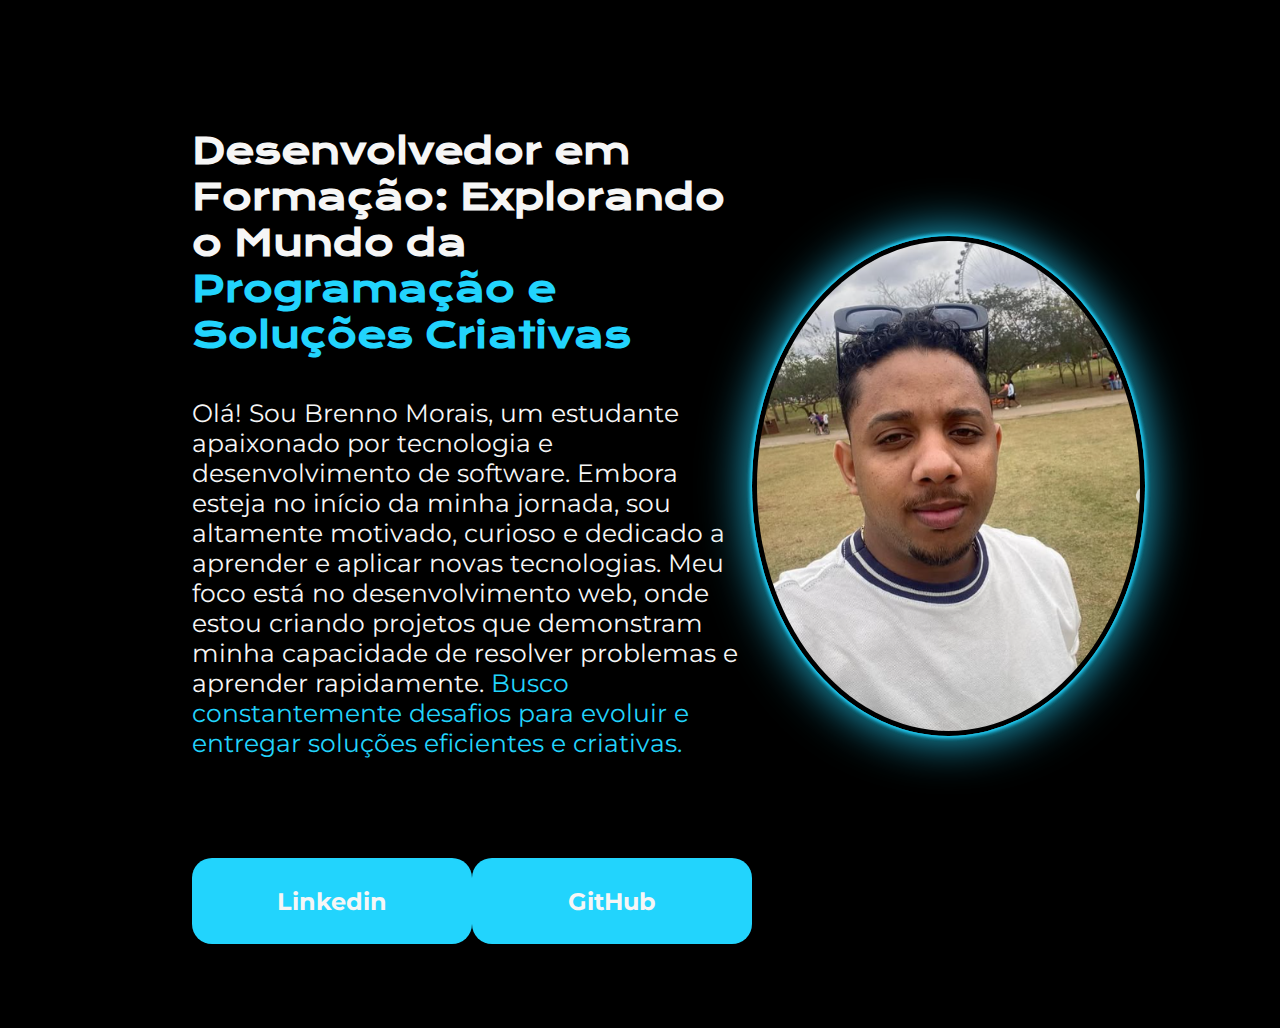
==== projeto01/index.html @ 4f1628d1 "commit inicial" ====
<!DOCTYPE html>
<html lang="pt-br">
<head>
    <meta charset="UTF-8">
    <meta name="viewport" content="width=device-width, initial-scale=1.0">
    <title>Portfólio - Brenno Morais</title>
    <link rel="stylesheet" href="css/style.css">
</head>
<body>
    <header class="apresentacao">
        <section class="apresentacao__conteudo">
            <h1 class="apresentacao__conteudo__titulo">
             Desenvolvedor em Formação: Explorando o Mundo da <strong    class="azul">Programação e Soluções Criativas</strong>

            </h1>

            <p class="apresentacao__conteudo__paragrafo">
             Olá! Sou Brenno Morais, um estudante apaixonado por tecnologia e desenvolvimento de software.

             Embora esteja no início da minha jornada, sou altamente motivado, curioso e dedicado a aprender e aplicar novas tecnologias. Meu foco está no desenvolvimento web, onde estou criando projetos que demonstram minha capacidade de resolver problemas e aprender rapidamente. <span class="azul"> Busco constantemente desafios para evoluir e entregar soluções eficientes e criativas.</span>
            </p>
            <div class="botoes">
                <a class="apresentacao__links_link" href="https://www.linkedin.com/in/brennomoraisdev/"><strong>Linkedin</strong></a>
                <a class="apresentacao__links_link" href="https://github.com/BrennoMoraisDev"><strong>GitHub</strong></a>
            </div>

            
        </section>
        <img src="images/imagemPortifolio.png" alt="BrennoMoraisDev">
    </header>


    <main>


    </main>

    <footer>


    </footer>
</body>
</html>
---- projeto01/css/style.css ----
@import url('https://fonts.googleapis.com/css2?family=Krona+One&family=Montserrat:ital,wght@0,100..900;1,100..900&family=Oswald:wght@200..700&display=swap');
*{
    margin: 0;
    padding: 0;
    box-sizing: border-box;
}

body{
    height: 100vh;
    background-color: black;
    color: #f6f6f6;
  

    
}
.apresentacao__conteudo__titulo{
    font-size: 36px;
    padding-bottom: 40px;
    font-family:"Krona One", serif; 
    
}
.apresentacao{
    margin: 10% 15%;
    display: flex;
    justify-content:space-between;
    align-items: center;

}

.apresentacao__conteudo{
    width: 615px;
    display: flex;
    flex-direction: column;
}
p{
    font-size: 25px;
    padding-bottom: 100px;
    font-family: "Montserrat", serif;
 
}
.azul{
    color: #22D4FD;
   
}

img{
    width: 500px;
    height: 500px;
    border-radius: 50%;
    border: 5px solid transparent; /* Cor de borda transparente, usada só para formar o arredondamento */
      box-shadow: 0 0 5px #22D4FD, 0 0 5px #22D4FD, 0 0 5px #22D4FD, 0 0 50px #22D4FD;
    margin-bottom: 100px;
}

.botoes{
    display: flex;
  justify-content: space-between;
     
}

.apresentacao__links_link{
    background-color: #22D4FD;
    width: 280px;
    height: 86px;
    text-decoration: none;
    border-radius: 20px;
    font-size: 24px;
    font-family:"Montserrat", serif; ;
    display: flex;
    align-items: center;
    justify-content: center;
    color: #f6f6f6;
}

.apresentacao__links_link:hover{
    box-shadow: 0 0 5px #22D4FD, 0 0 5px #22D4FD, 0 0 5px #22D4FD, 0 0 50px #22D4FD;
}
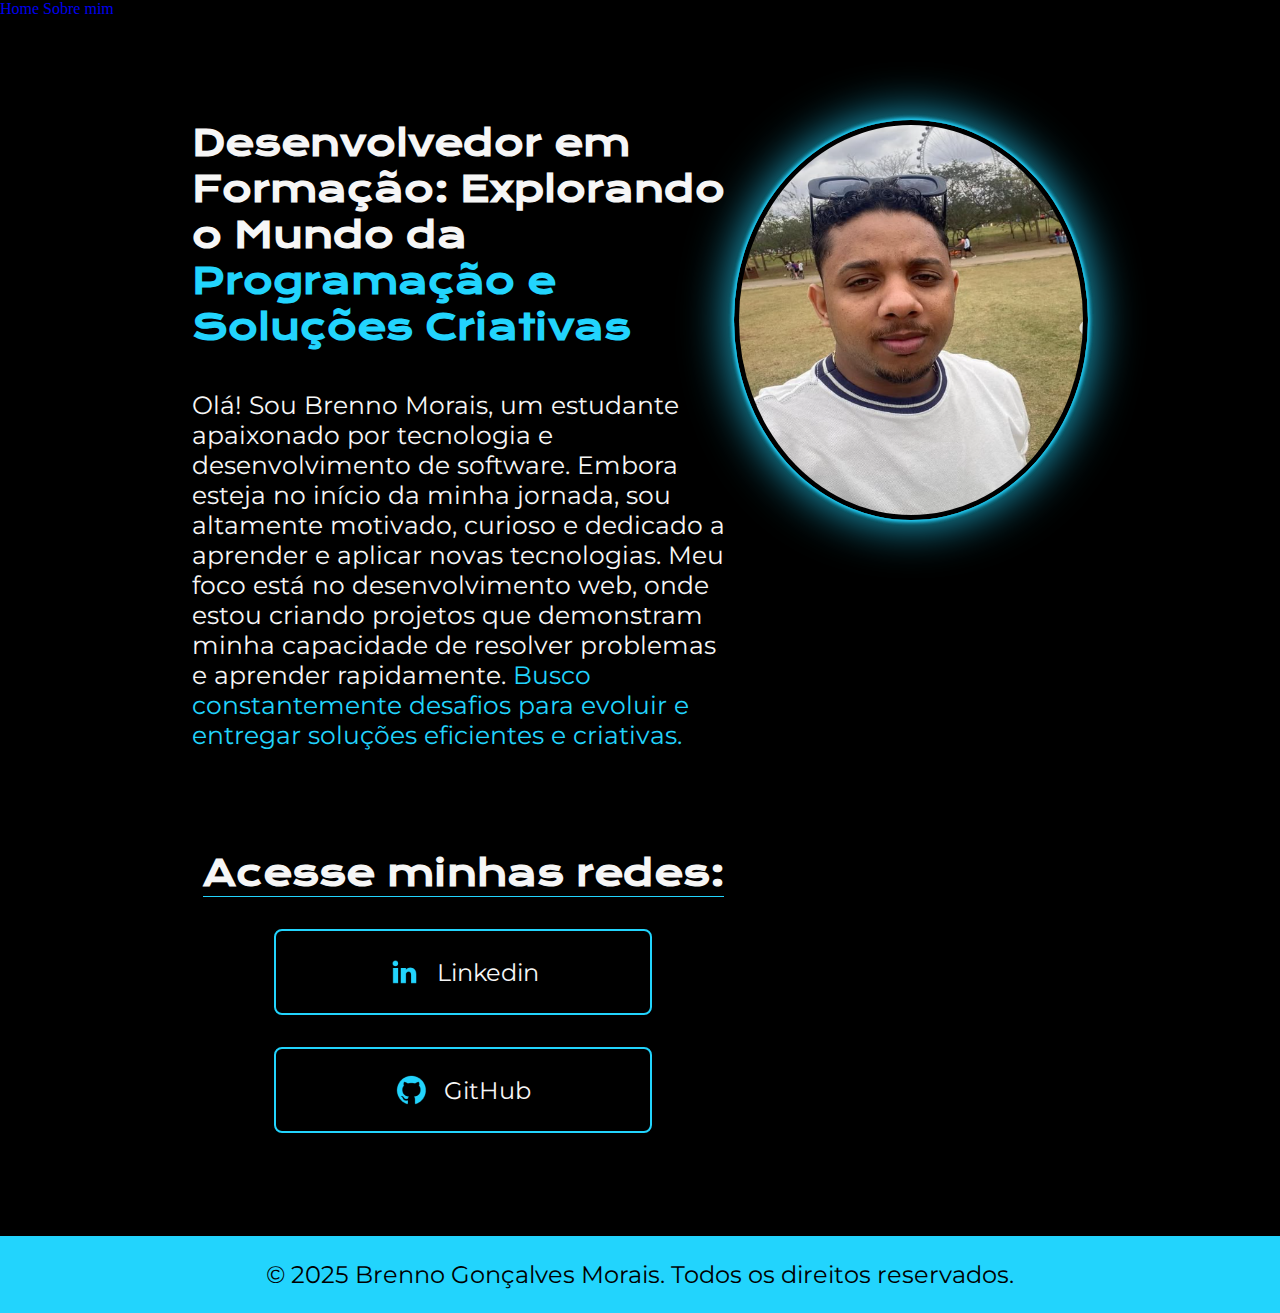
==== commit 5bff570c: "adiciona footer" ====
--- a/projeto01/index.html
+++ b/projeto01/index.html
@@ -7,7 +7,18 @@
     <link rel="stylesheet" href="css/style.css">
 </head>
 <body>
-    <header class="apresentacao">
+
+    <header class="cabecalho">
+        <nav class="cabecalho-menu">
+            <a href="index.html" class="cabecalho-menu-link">Home 
+            </a>
+            <a href="sobre.html" class="cabecalho-menu-link">Sobre mim
+
+            </a>
+        </nav>
+    </header>
+
+    <main class="apresentacao">
         <section class="apresentacao__conteudo">
             <h1 class="apresentacao__conteudo__titulo">
              Desenvolvedor em Formação: Explorando o Mundo da <strong    class="azul">Programação e Soluções Criativas</strong>
@@ -20,23 +31,28 @@
              Embora esteja no início da minha jornada, sou altamente motivado, curioso e dedicado a aprender e aplicar novas tecnologias. Meu foco está no desenvolvimento web, onde estou criando projetos que demonstram minha capacidade de resolver problemas e aprender rapidamente. <span class="azul"> Busco constantemente desafios para evoluir e entregar soluções eficientes e criativas.</span>
             </p>
             <div class="botoes">
-                <a class="apresentacao__links_link" href="https://www.linkedin.com/in/brennomoraisdev/"><strong>Linkedin</strong></a>
-                <a class="apresentacao__links_link" href="https://github.com/BrennoMoraisDev"><strong>GitHub</strong></a>
+                <h2>Acesse minhas redes:</h2>
+
+                <a class="apresentacao__links_link" href="https://www.linkedin.com/in/brennomoraisdev/">
+                    <img src="images/linkedin.png" alt="logo Linkedin">
+                    Linkedin</a>
+                <a class="apresentacao__links_link" href="https://github.com/BrennoMoraisDev"> 
+                  <img src="images/github.png" alt="">  GitHub </a>
             </div>
 
             
+
+          
         </section>
-        <img src="images/imagemPortifolio.png" alt="BrennoMoraisDev">
-    </header>
 
-
-    <main>
-
-
+        
+        <img src="images/imagemPortifolio.png" alt="BrennoMoraisDev" class="foto-perfil">
     </main>
 
-    <footer>
-
+    <footer class="rodape">
+        <p>
+            © 2025 Brenno Gonçalves Morais. Todos os direitos reservados.
+        </p>
 
     </footer>
 </body>
--- a/projeto01/css/style.css
+++ b/projeto01/css/style.css
@@ -7,13 +7,27 @@
 }
 
 body{
-    height: 100vh;
     background-color: black;
     color: #f6f6f6;
-  
+}
+
+a{
+    text-decoration: none;
+}
+
+.cabecalho{
+
+}
+.cabecalho-menu{
+
+}
+.cabecalho-menu-link{
+
+
+}
 
     
-}
+
 .apresentacao__conteudo__titulo{
     font-size: 36px;
     padding-bottom: 40px;
@@ -21,10 +35,10 @@
     
 }
 .apresentacao{
-    margin: 10% 15%;
+    padding: 8% 15%;
     display: flex;
     justify-content:space-between;
-    align-items: center;
+    align-items: flex-start;
 
 }
 
@@ -33,7 +47,7 @@
     display: flex;
     flex-direction: column;
 }
-p{
+.apresentacao__conteudo__paragrafo{
     font-size: 25px;
     padding-bottom: 100px;
     font-family: "Montserrat", serif;
@@ -43,36 +57,67 @@
     color: #22D4FD;
    
 }
+.section02{
+   
 
-img{
-    width: 500px;
-    height: 500px;
+
+
+}
+.foto-perfil{
+
+
+    width: 400px;
+    height: 400px;
     border-radius: 50%;
     border: 5px solid transparent; /* Cor de borda transparente, usada só para formar o arredondamento */
       box-shadow: 0 0 5px #22D4FD, 0 0 5px #22D4FD, 0 0 5px #22D4FD, 0 0 50px #22D4FD;
-    margin-bottom: 100px;
+  
 }
 
 .botoes{
     display: flex;
+    gap: 32px;
+    align-items: center;
+    flex-direction: column;
   justify-content: space-between;
+  font-size:24px;
+
      
 }
 
+.botoes h2 {
+    border-bottom:#22D4FD 1px solid;
+    font-family:"Krona One", serif; 
+}
+
 .apresentacao__links_link{
-    background-color: #22D4FD;
-    width: 280px;
+    display: flex;
+    border: 2px solid #22D4FD;
+    justify-content: center;
+    gap: 16px;
+    width: 378px;
     height: 86px;
     text-decoration: none;
-    border-radius: 20px;
+    border-radius: 8px;
     font-size: 24px;
     font-family:"Montserrat", serif; ;
-    display: flex;
-    align-items: center;
-    justify-content: center;
+   align-items: center;
     color: #f6f6f6;
+    
+
 }
 
 .apresentacao__links_link:hover{
     box-shadow: 0 0 5px #22D4FD, 0 0 5px #22D4FD, 0 0 5px #22D4FD, 0 0 50px #22D4FD;
-}+    
+}
+
+.rodape{
+  padding: 24px;
+  text-align: center;
+  color: #000000;
+  background-color: #22D4FD;
+  font-family: "Montserrat", sans-serif;
+  font-size: 24px;
+  font-weight: 400;
+   }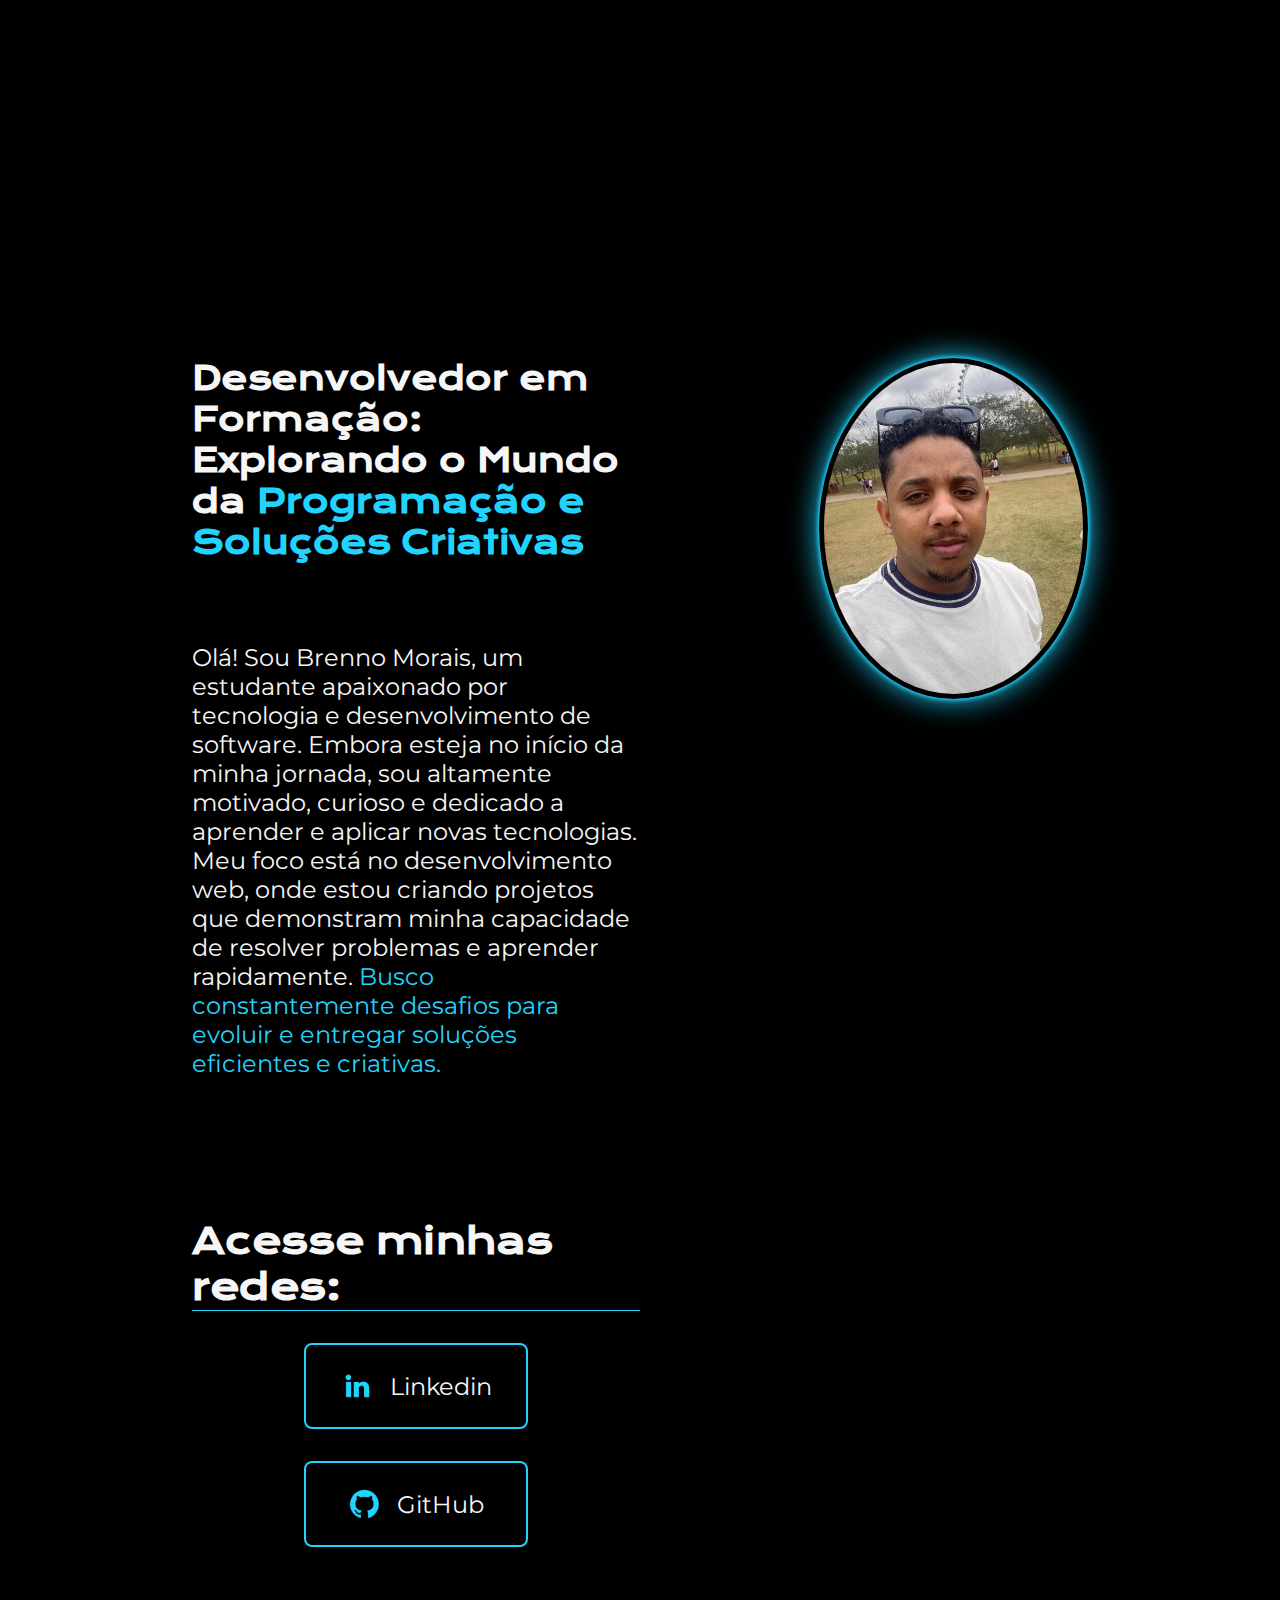
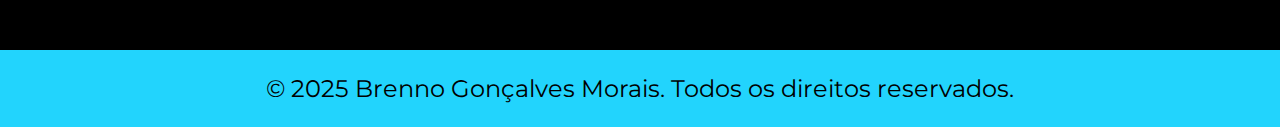
==== commit 0ccfe730: "comit final 1.0" ====
--- a/projeto01/index.html
+++ b/projeto01/index.html
@@ -9,13 +9,7 @@
 <body>
 
     <header class="cabecalho">
-        <nav class="cabecalho-menu">
-            <a href="index.html" class="cabecalho-menu-link">Home 
-            </a>
-            <a href="sobre.html" class="cabecalho-menu-link">Sobre mim
-
-            </a>
-        </nav>
+        <!--espaço para liks-->
     </header>
 
     <main class="apresentacao">
@@ -33,10 +27,10 @@
             <div class="botoes">
                 <h2>Acesse minhas redes:</h2>
 
-                <a class="apresentacao__links_link" href="https://www.linkedin.com/in/brennomoraisdev/">
+                <a class="apresentacao__links_navegacao" href="https://www.linkedin.com/in/brennomoraisdev/">
                     <img src="images/linkedin.png" alt="logo Linkedin">
                     Linkedin</a>
-                <a class="apresentacao__links_link" href="https://github.com/BrennoMoraisDev"> 
+                <a class="apresentacao__links_navegacao" href="https://github.com/BrennoMoraisDev"> 
                   <img src="images/github.png" alt="">  GitHub </a>
             </div>
 
@@ -45,8 +39,8 @@
           
         </section>
 
-        
         <img src="images/imagemPortifolio.png" alt="BrennoMoraisDev" class="foto-perfil">
+
     </main>
 
     <footer class="rodape">
--- a/projeto01/css/style.css
+++ b/projeto01/css/style.css
@@ -1,5 +1,14 @@
 
 @import url('https://fonts.googleapis.com/css2?family=Krona+One&family=Montserrat:ital,wght@0,100..900;1,100..900&family=Oswald:wght@200..700&display=swap');
+
+:root{
+    --cor-primaria: #000000;
+    --cor-secundaria: #f6f6f6;
+    --cor-terciaria:#22D4FD;
+    --font-krona:"Krona One", serif; 
+    --font-montserrat:"Montserrat", sans-serif;
+}
+
 *{
     margin: 0;
     padding: 0;
@@ -7,8 +16,8 @@
 }
 
 body{
-    background-color: black;
-    color: #f6f6f6;
+    background-color: var(--cor-primaria);
+    color: var(--cor-secundaria);
 }
 
 a{
@@ -16,22 +25,26 @@
 }
 
 .cabecalho{
-
+    padding: 10% 15%;
 }
 .cabecalho-menu{
-
+    display: flex;
+    gap: 80px;
 }
 .cabecalho-menu-link{
-
+    font-family: var(--font-montserrat);
+    font-size: 1.5rem;
+    font-weight: 600;
+    color: var(--cor-terciaria);
 
 }
 
-    
+
 
 .apresentacao__conteudo__titulo{
-    font-size: 36px;
+    font-size: 2.0rem;
     padding-bottom: 40px;
-    font-family:"Krona One", serif; 
+    font-family:var(--font-krona); 
     
 }
 .apresentacao{
@@ -39,85 +52,111 @@
     display: flex;
     justify-content:space-between;
     align-items: flex-start;
+    gap: 42px;
 
 }
 
 .apresentacao__conteudo{
-    width: 615px;
+    width: 50%;
     display: flex;
     flex-direction: column;
+    gap: 40px;
 }
 .apresentacao__conteudo__paragrafo{
-    font-size: 25px;
+    font-size: 1.5rem;
     padding-bottom: 100px;
-    font-family: "Montserrat", serif;
+    font-family: var(--font-montserrat);
  
 }
 .azul{
-    color: #22D4FD;
+    color: var(--cor-terciaria);
    
 }
-.section02{
-   
 
-
-
-}
 .foto-perfil{
 
 
-    width: 400px;
-    height: 400px;
+    width: 30%;
     border-radius: 50%;
     border: 5px solid transparent; /* Cor de borda transparente, usada só para formar o arredondamento */
-      box-shadow: 0 0 5px #22D4FD, 0 0 5px #22D4FD, 0 0 5px #22D4FD, 0 0 50px #22D4FD;
+      box-shadow: 0 0 0px #22D4FD, 0 0 5px #22D4FD, 0 0 5px #22D4FD, 0 0 30px #22D4FD;
   
 }
 
 .botoes{
+   
     display: flex;
     gap: 32px;
     align-items: center;
     flex-direction: column;
   justify-content: space-between;
-  font-size:24px;
+  font-size:1.5rem;
 
      
 }
 
 .botoes h2 {
-    border-bottom:#22D4FD 1px solid;
-    font-family:"Krona One", serif; 
+    border-bottom: 1px solid var(--cor-terciaria);
+    font-family:var(--font-krona); 
 }
 
-.apresentacao__links_link{
+.apresentacao__links_navegacao{
     display: flex;
-    border: 2px solid #22D4FD;
+    border: 2px solid var(--cor-terciaria);
     justify-content: center;
     gap: 16px;
-    width: 378px;
+    width: 50%;
     height: 86px;
     text-decoration: none;
     border-radius: 8px;
-    font-size: 24px;
-    font-family:"Montserrat", serif; ;
+    font-size: 1.5rem;
+    font-family:var(--font-montserrat); 
    align-items: center;
-    color: #f6f6f6;
+    color: var(--cor-secundaria);
     
 
 }
 
-.apresentacao__links_link:hover{
-    box-shadow: 0 0 5px #22D4FD, 0 0 5px #22D4FD, 0 0 5px #22D4FD, 0 0 50px #22D4FD;
+.apresentacao__links_navegacao:hover, .cabecalho-menu-link:hover{
+    box-shadow: 0 0 0px #22D4FD, 0 0 0px #22D4FD, 0 0 0px #22D4FD, 0 0 20px #22D4FD;
     
 }
 
 .rodape{
   padding: 24px;
   text-align: center;
-  color: #000000;
-  background-color: #22D4FD;
-  font-family: "Montserrat", sans-serif;
-  font-size: 24px;
+  color: var(--cor-primaria);
+  background-color: var(--cor-terciaria);
+  font-family: var(--font-montserrat);
+  font-size: 1.5rem;
   font-weight: 400;
-   }+   }
+
+@media (max-width: 1200px ) {
+    .cabecalho{
+        padding: 10% 32%;
+    }
+    .cabecalho-menu{
+       justify-content: start;
+    }
+    .apresentacao{
+        flex-direction: column-reverse;
+       padding: 5%;
+       align-items: center;
+       text-align: center;
+    }
+    .apresentacao__conteudo{
+       width: 100%;
+    }
+
+    .foto-perfil{
+
+
+        width: 50%;
+        border-radius: 50%;
+        border: 5px solid transparent; /* Cor de borda transparente, usada só para formar o arredondamento */
+          box-shadow: 0 0 0px #22D4FD, 0 0 5px #22D4FD, 0 0 5px #22D4FD, 0 0 30px #22D4FD;
+            display: block;
+            margin: 0 auto;
+    }
+}
